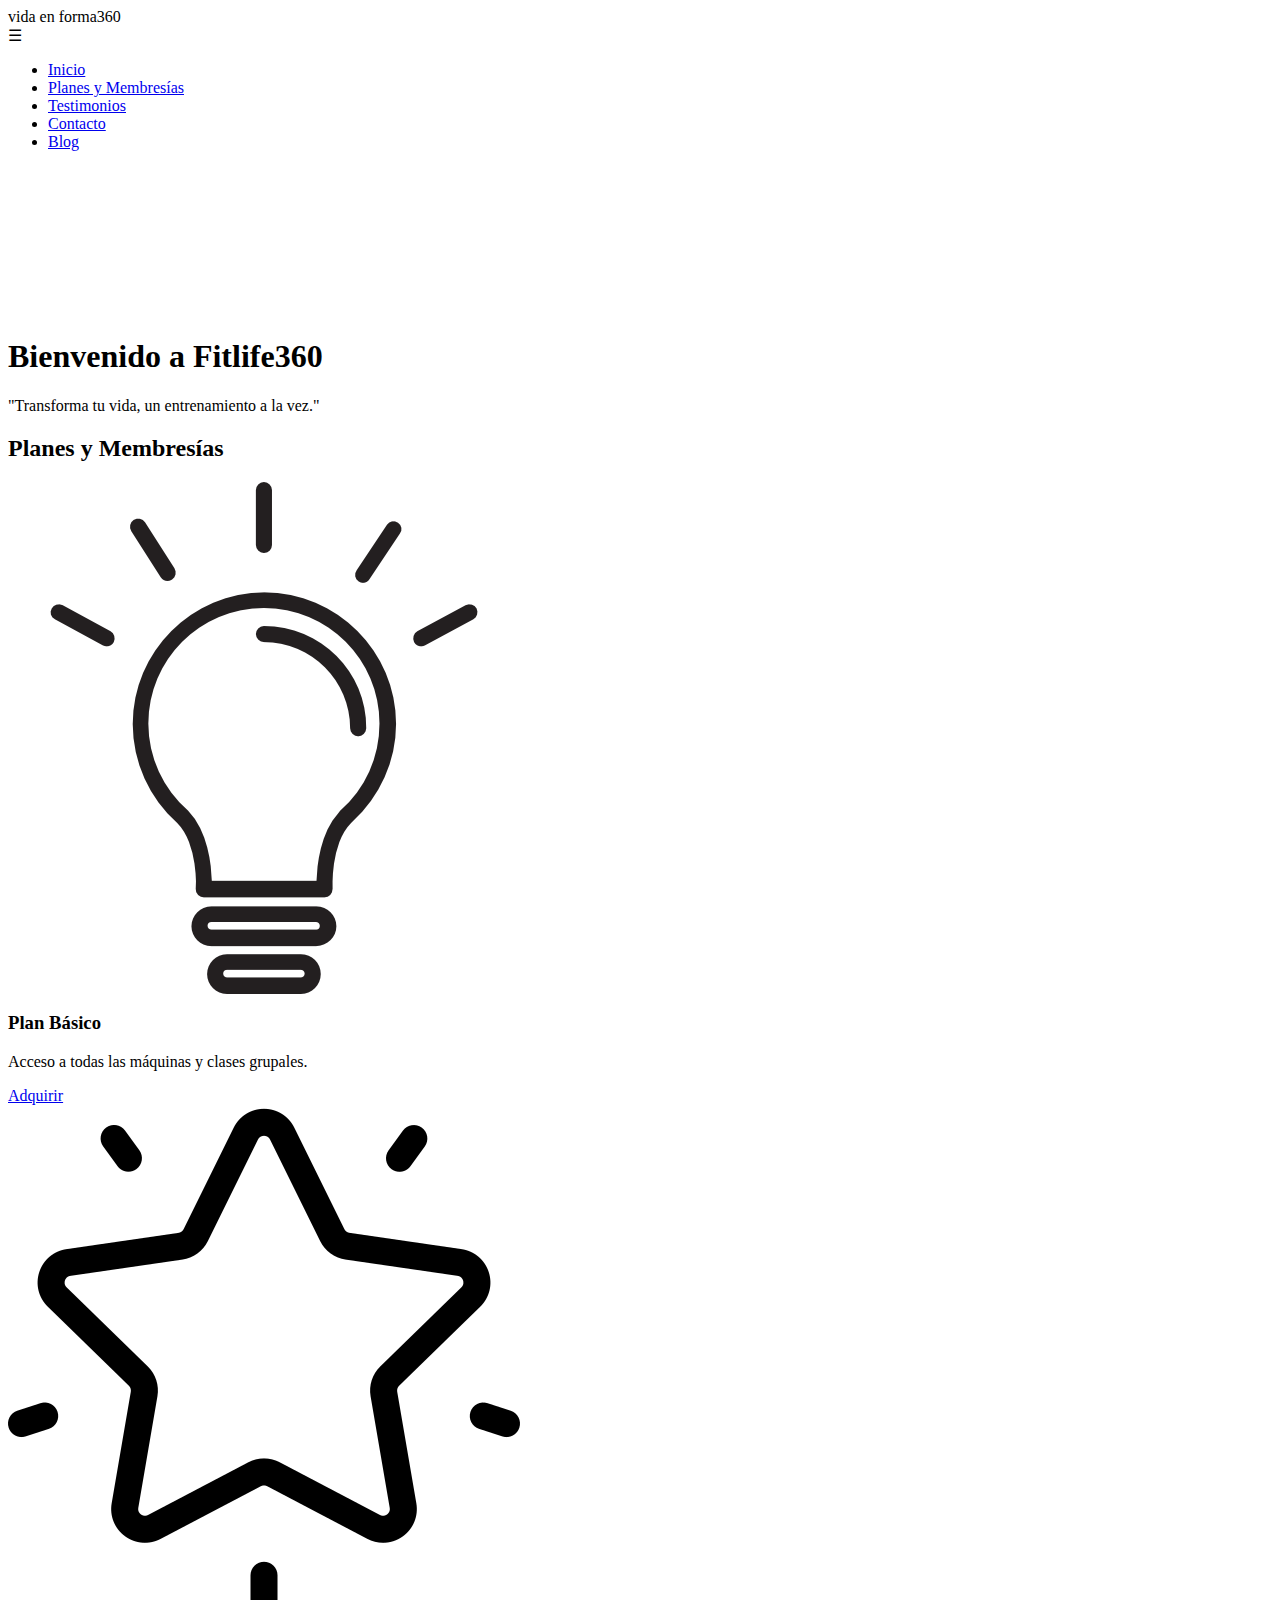
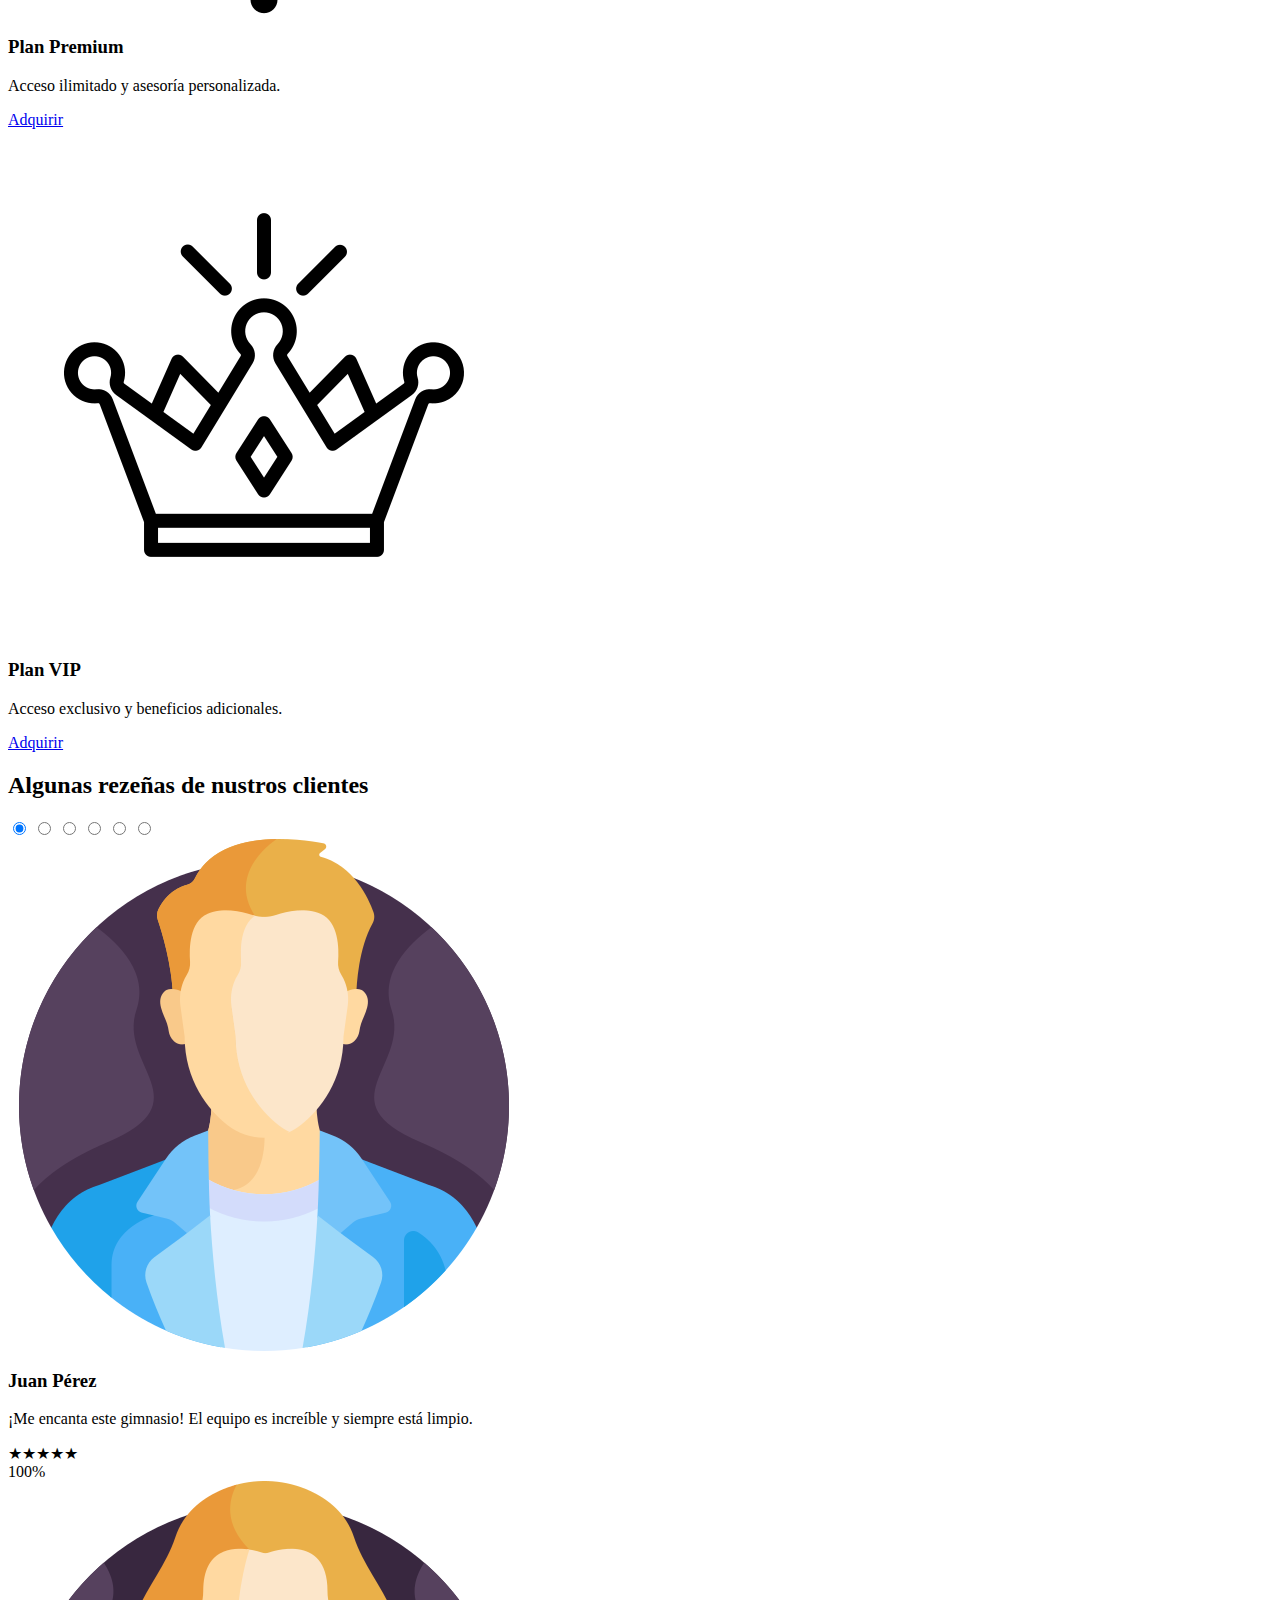
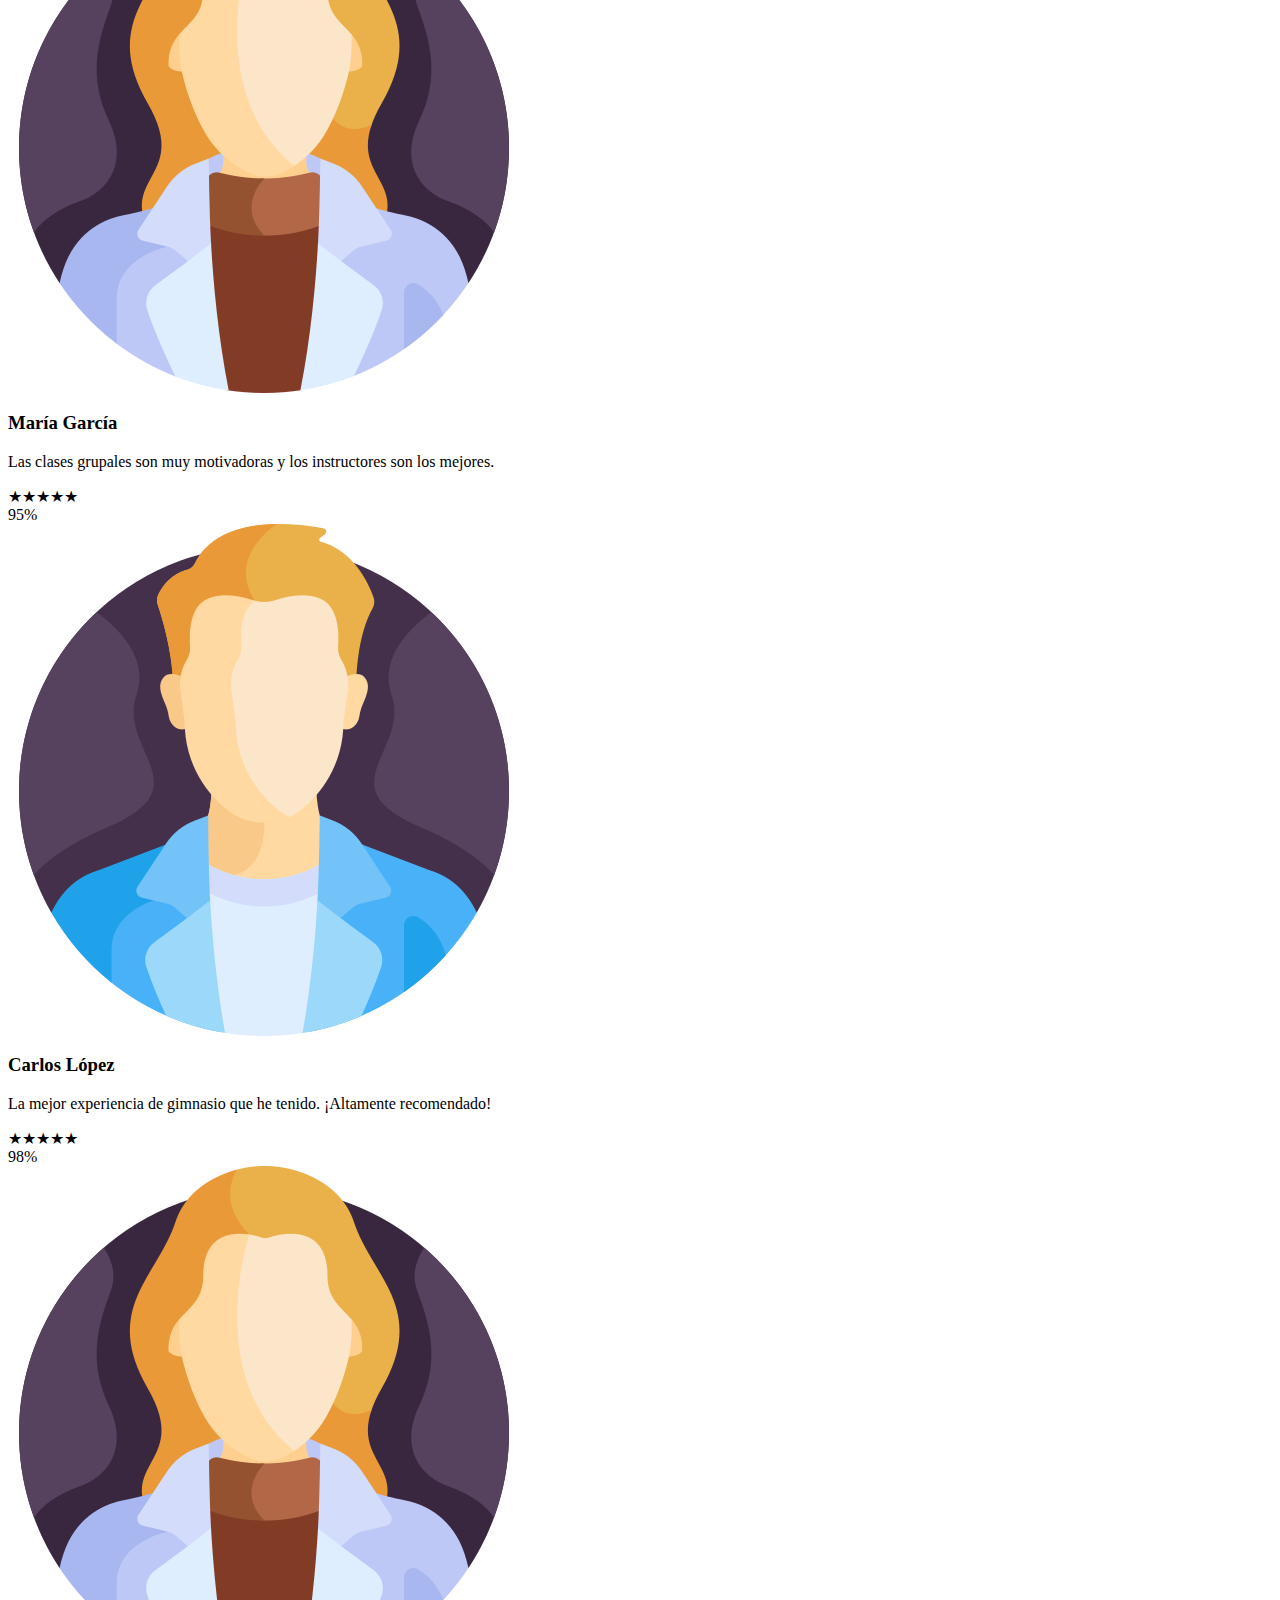
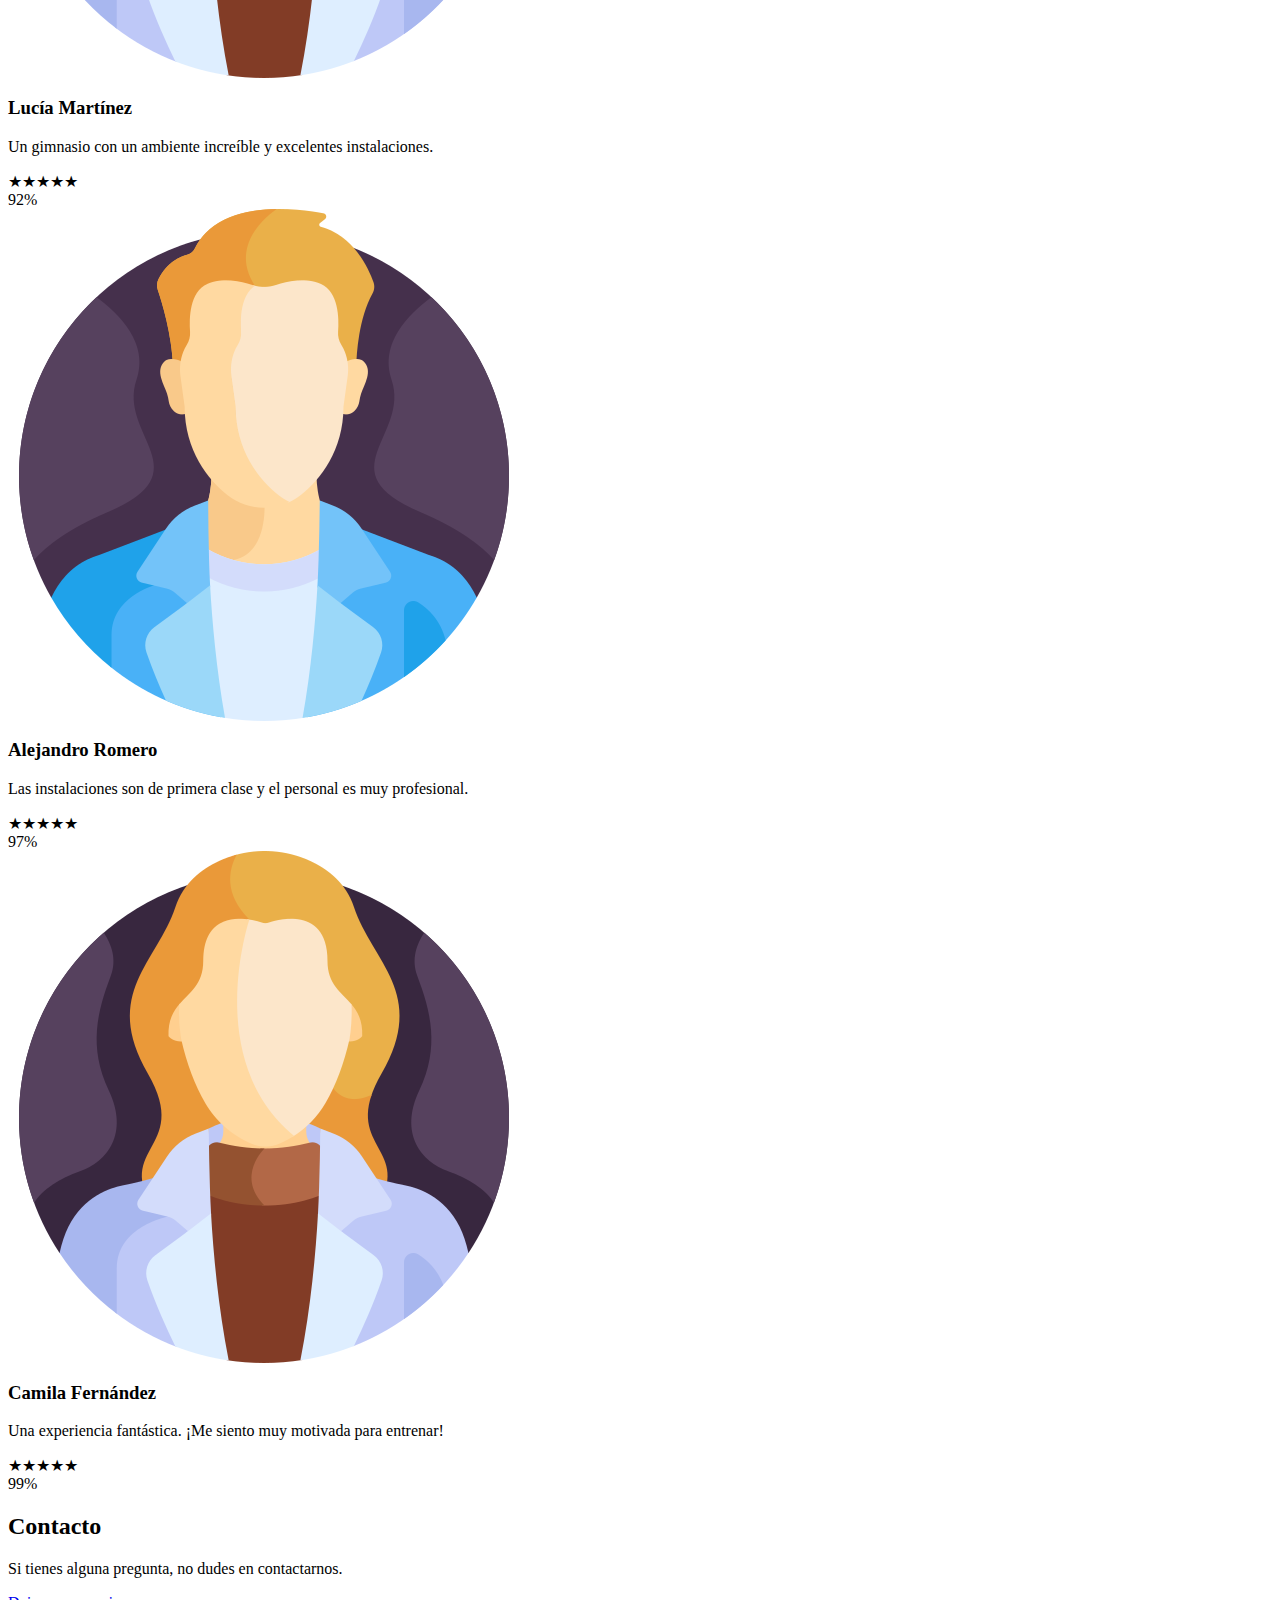
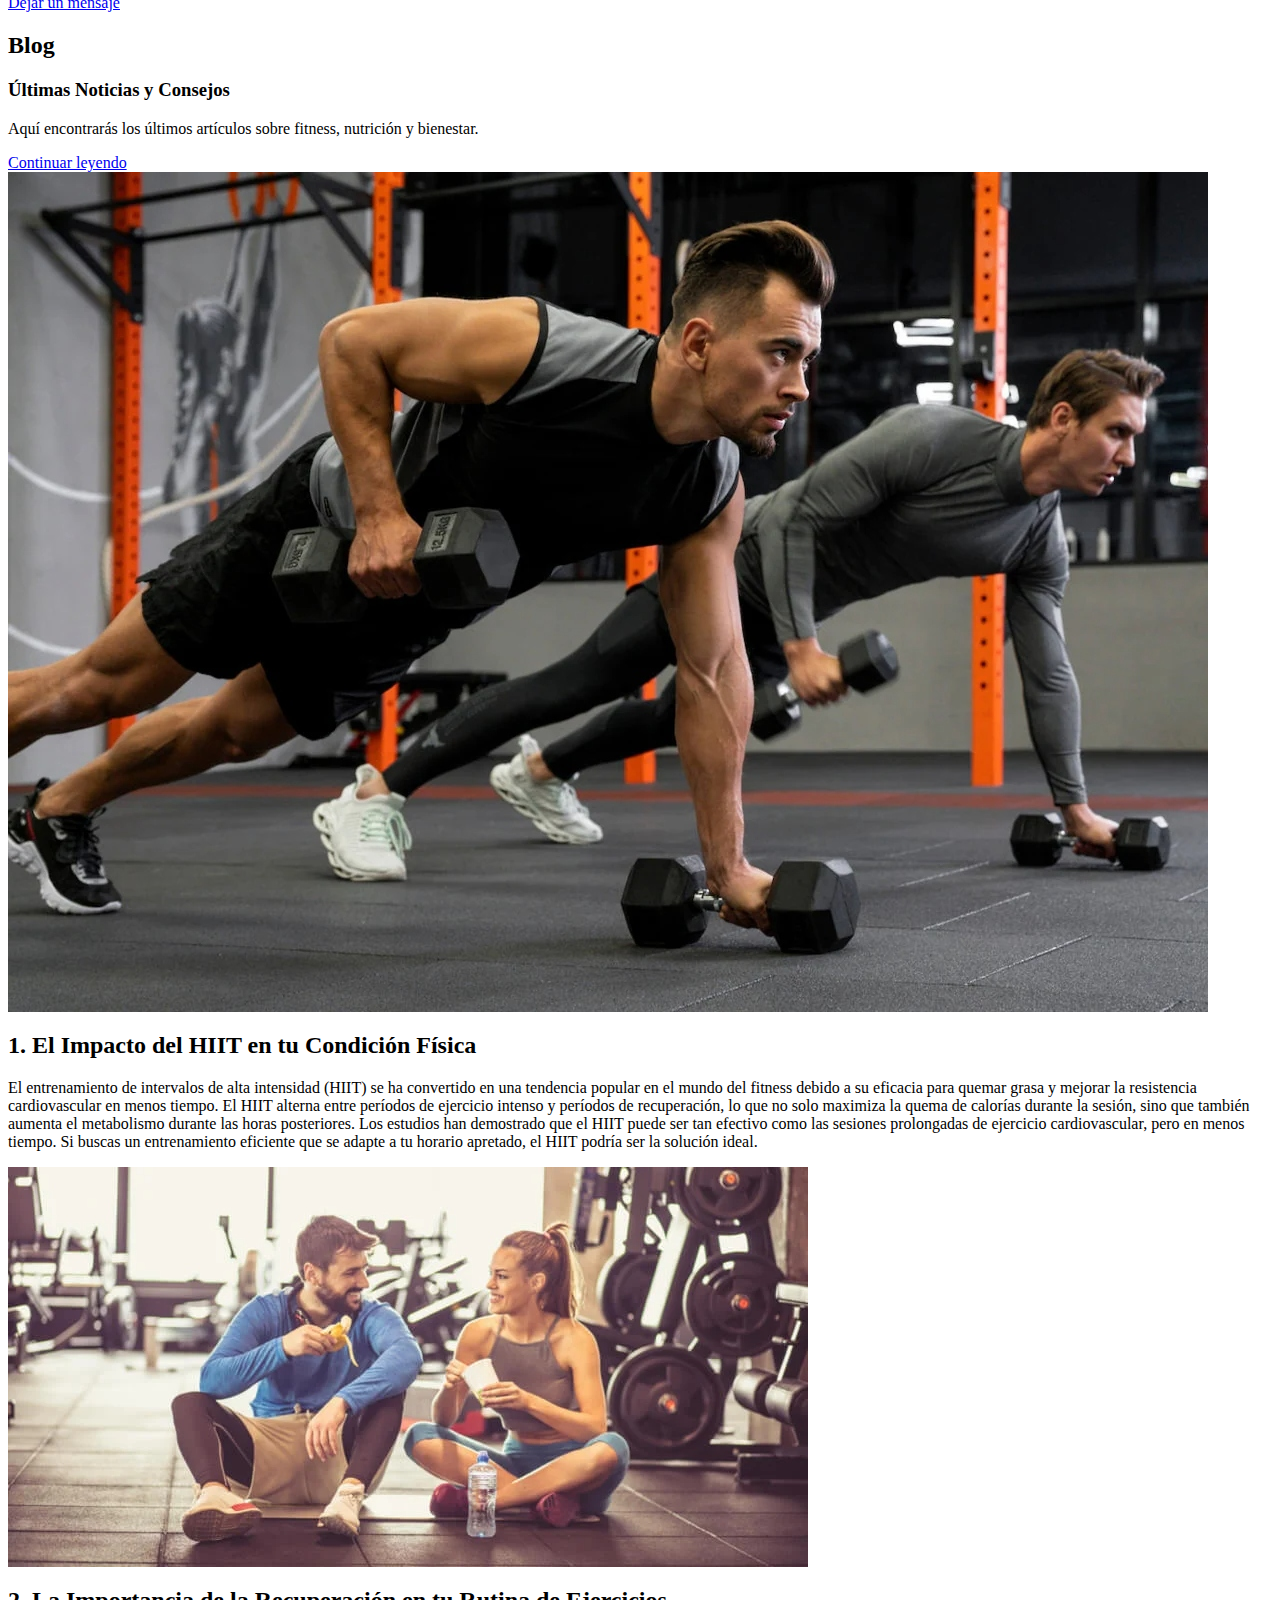
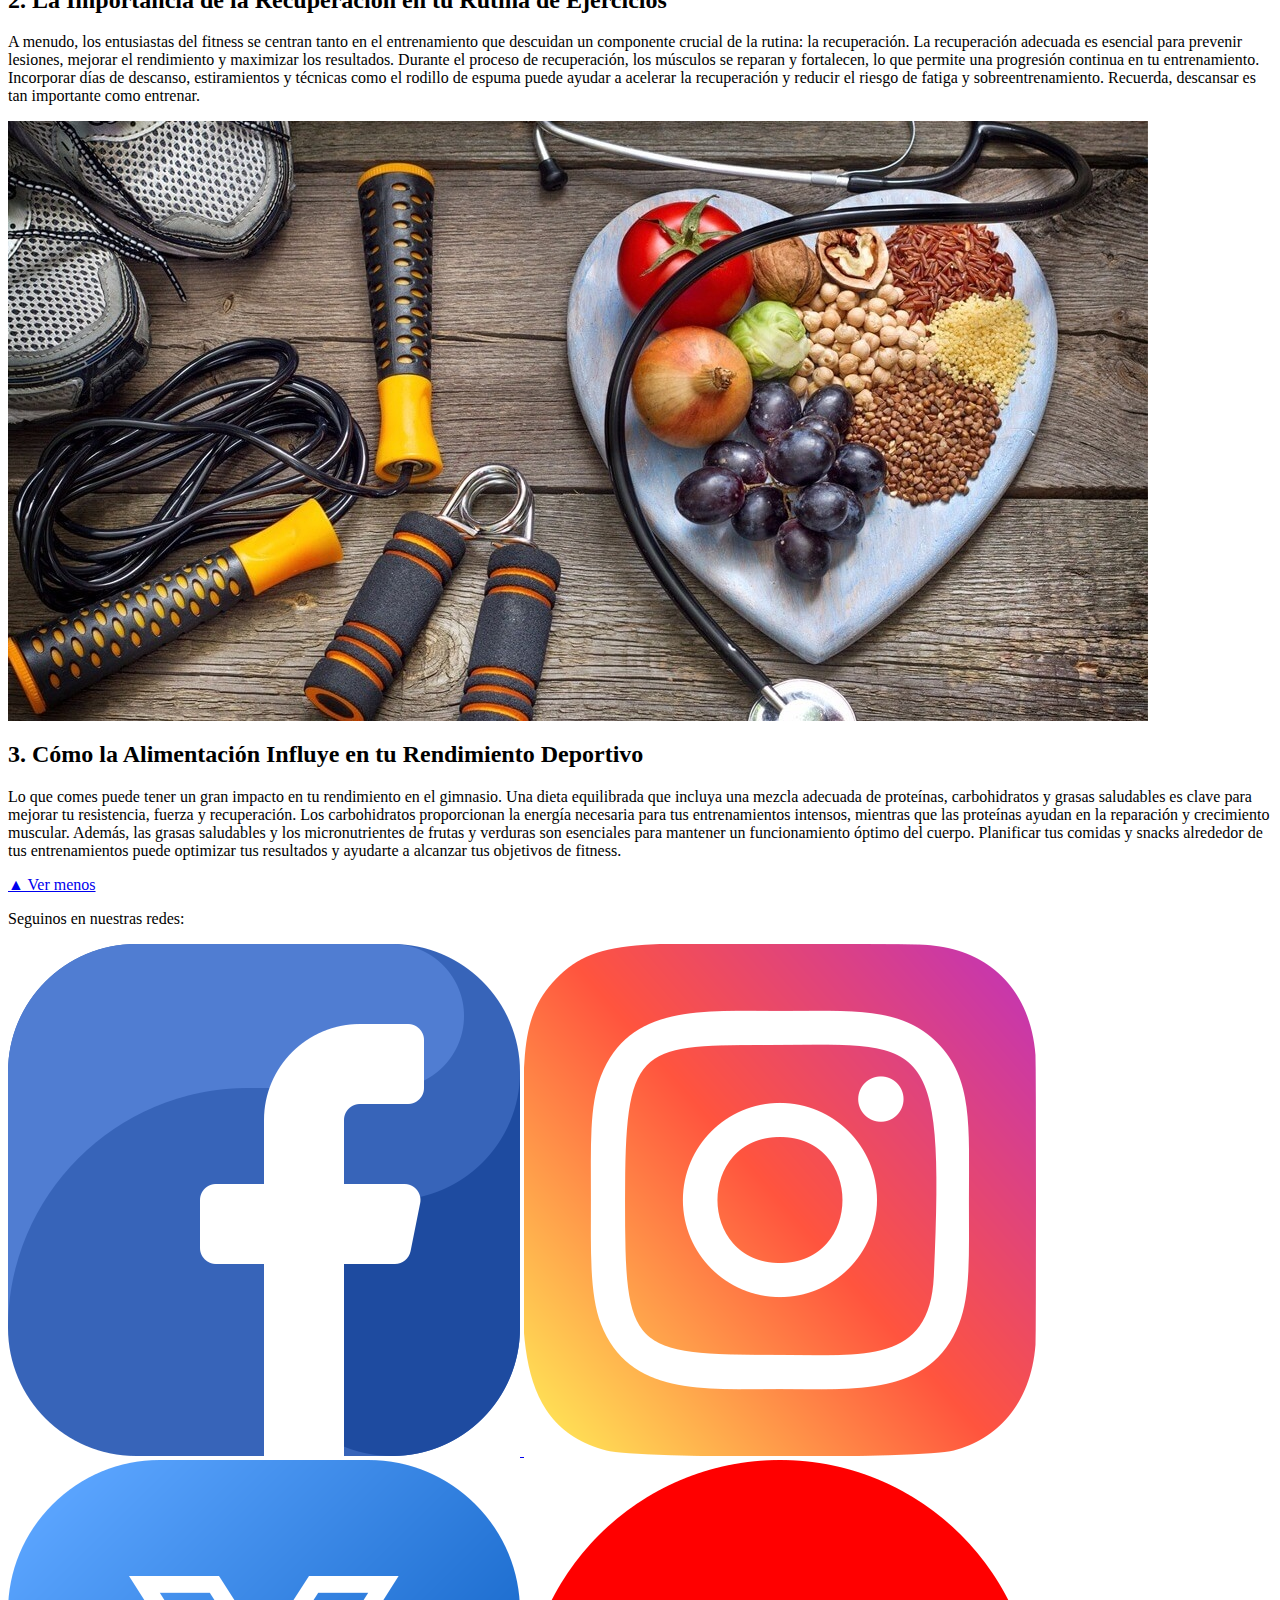
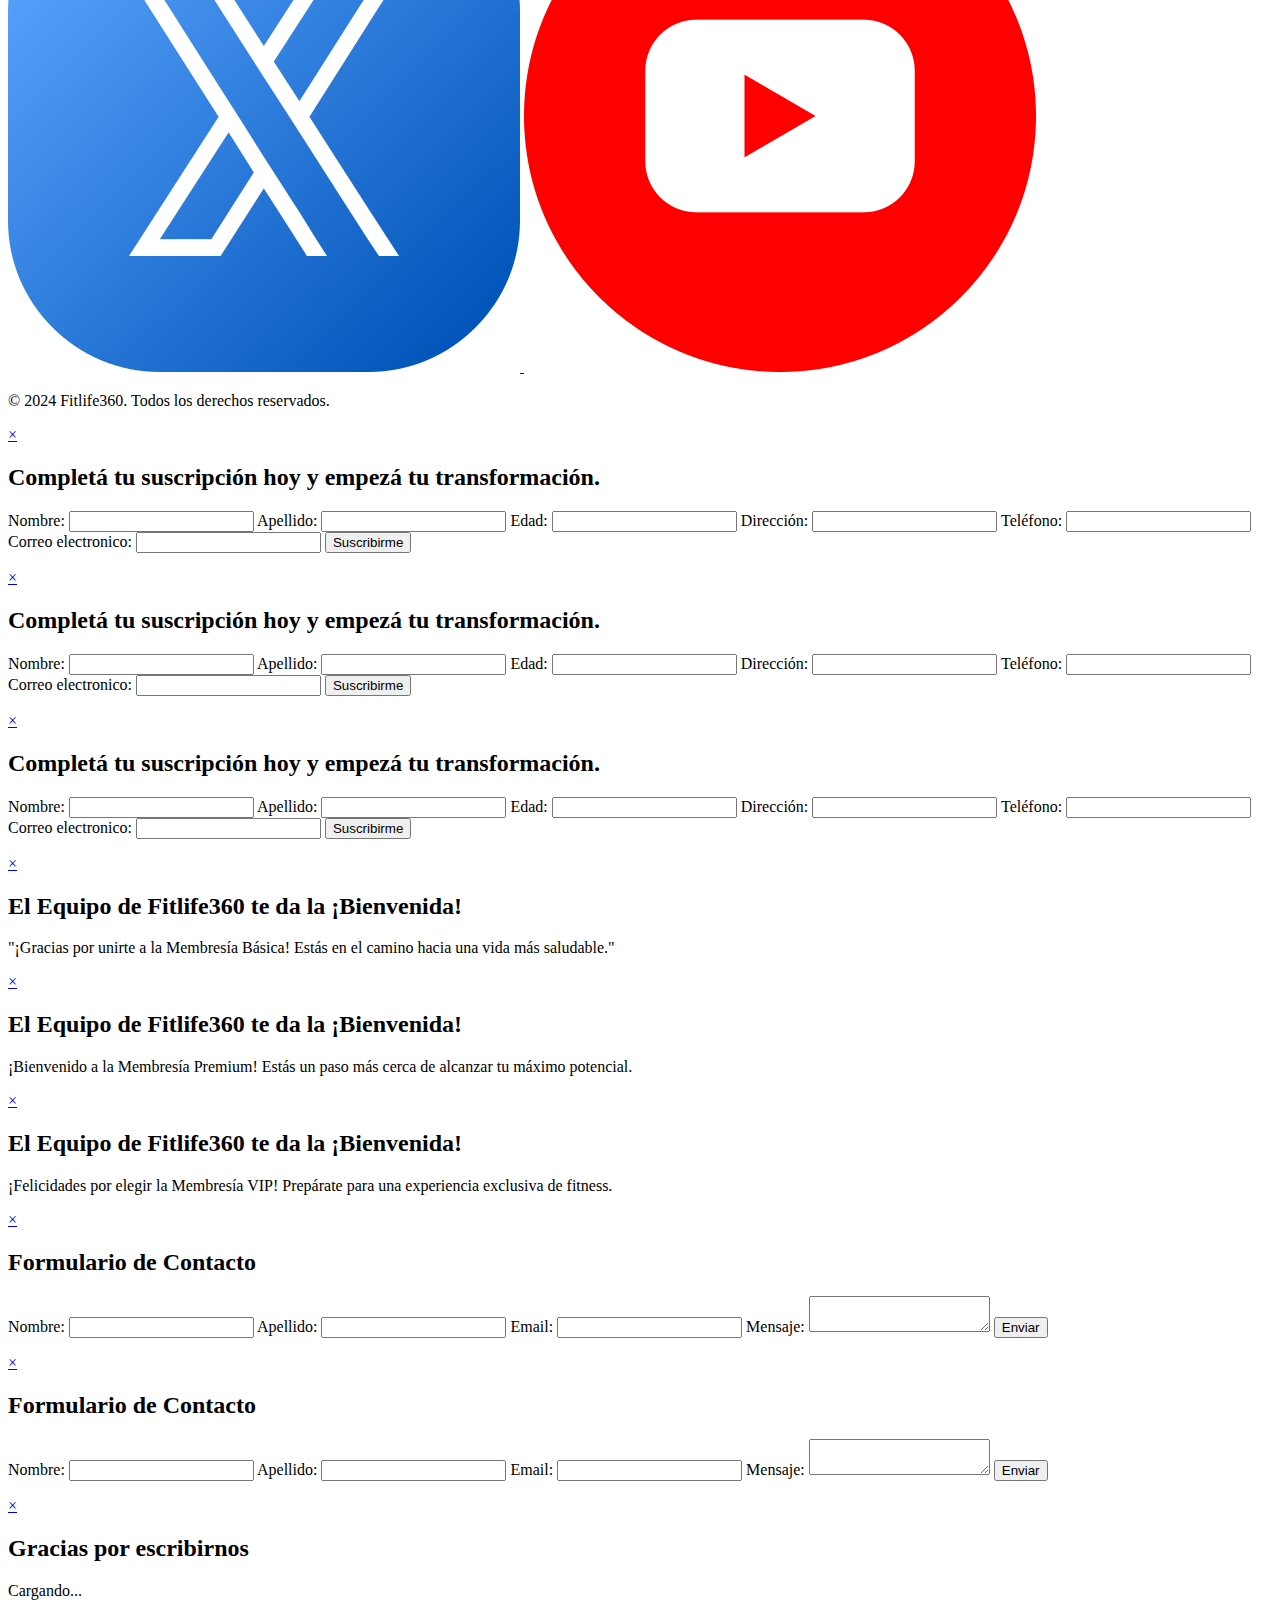
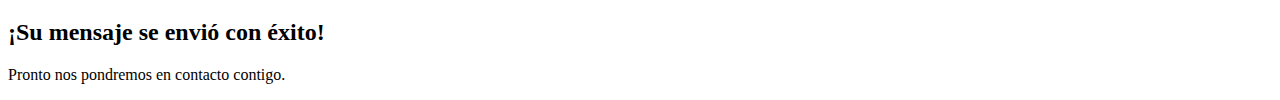
==== index.html @ 3e065db3 "Update and rename Index.html to index.html" ====
<!TIPO DE DOCUMENTO html>
<HTML idioma="es">
<cabeza>
    <meta juego Delaware caracteres="UTF-8">
    <meta Nombre="ventana gráfica" contenido="ancho = ancho del dispositivo, escala inicial=1.0">
    <Título>vida en forma360</Título>
    <ENLACE href="https://fonts.googleapis.com/css2?family=Montserrat:wght@400;700&amp;family=Open+Sans:wght@400;600&mostrar = intercambiar" rel="hoja de estilo">
    <ENLACE rel="hoja de estilo" href="styles.css">
</cabeza>
<cuerpo>
    <!-- Encabezamiento -->
    <Encabezamiento clase="Encabezamiento">
        <div clase="Logo">
            <imagen src="recursos/logo.png" alternativo="Logotipo de Fitlife360" Alabama hacer haga haga haga haga haga haga haga haga haga haga haga haga haga haga haga haga haga haga haga haga haga haga haga haga haga haga haga haga haga haga haga haga haga haga haga haga haga haga haga haga haga haga haga haga haga haga haga haga haga haga haga haga haga haga haga haga haga haga haga haga haga haga haga haga haga haga haga haga haga haga haga haga haga haga haga haga haga haga haga haga haga haga haga haga haga haga haga haga haga haga haga haga haga haga haga haga haga haga haga haga haga haga haga haga haga haga haga haga haga haga haga haga haga haga haga haga haga haga haga haga haga haga haga haga haga haga haga haga haga haga haga haga haga haga haga haga haga haga haga haga haga haga haga haga haga haga haga haga haga haga haga haga haga haga haga haga haga haga haga haga haga haga haga haga haga haga haga haga haga haga haga haga haga haga haga haga haga haga haga haga haga haga haga haga haga haga haga haga haga haga haga haga haga haga haga haga haga haga haga haga haga haga haga haga haga haga haga haga haga haga haga haga haga haga haga haga haga haga haga haga haga haga haga haga haga haga haga haga haga haga haga haga haga haga haga haga haga haga haga haga haga haga haga haga haga haga haga haga haga haga haga haga haga haga haga haga haga haga haga haga haga haga haga haga haga haga haga haga haga haga haga haga haga haga haga haga haga haga haga haga haga haga haga haga haga haga haga haga haga haga haga haga haga haga haga haga haga haga haga haga haga haga haga haga haga haga haga haga haga haga haga haga haga haga haga haga haga haga haga haga haga haga haga haga haga haga haga haga haga haga haga haga haga haga haga haga haga haga haga haga haga haga haga haga haga haga haga haga haga haga haga haga haga haga haga haga haga haga haga haga haga haga haga haga haga haga haga haga haga haga haga haga haga haga haga haga haga haga haga haga haga haga haga haga haga haga haga haga haga haga haga haga haga haga clic="ventana.ubicación.recargar();">
        </div>
        <aporte tipo="caja" identificación="alternar menú">
        <ETIQUETA paraca="alternar menú" clase="icono de menú">&#9776;</ETIQUETA>
        <navegación clase="menú de navegación">
            <ul clase="menú">
                <li><A href="#Inicio">Inicio</A></li>
                <li><A href="#membresias">Planes y Membresías</A></li>
                <li><A href="#Testimonios">Testimonios</A></li>
                <li><A href="#Contacto">Contacto</A></li>
                <li><A href="#Blog">Blog</A></li>
            </ul>
        </navegación>
    </Encabezamiento>

    <!-- Contenido principal -->
    <principal>
        <sección clase="resaltado de sección" identificación="Inicio">
            <div clase="fondo de video">
                <Video reproducción automático apagado bucle>
                    <Fuente src="recursos/855828-hd_1920_1080_30fps.mp4" tipo="vídeo/mp4">
                    Tu navegador no soporta la reproducción de vídeos..
                </video>
            </div>
            <div class="welcome-text">
                <h1>Bienvenido a Fitlife360</h1>
                <p>"Transforma tu vida, un entrenamiento a la vez."</p>
            </div>
        </section>

        <!-- Section de membresias-->
        <section class="section-light" id="membresias">
            <h2>Planes y Membresías</h2>
            <div class="membresias">
                <div class="membresia">
                    <img src="recursos/bombilla.png" alt="Plan 1">
                    <h3>Plan Básico</h3>
                    <p>Acceso a todas las máquinas y clases grupales.</p>
                    <a href="#popup-form-basic" class="button-primary">Adquirir</a>
                </div>
                <div class="membresia">
                    <img src="recursos/favoritos.png" alt="Plan 2">
                    <h3>Plan Premium</h3>
                    <p>Acceso ilimitado y asesoría personalizada.</p>
                    <a href="#popup-form-premium" class="button-primary">Adquirir</a>
                </div>
                <div class="membresia">
                    <img src="recursos/corona.png" alt="Plan 3">
                    <h3>Plan VIP</h3>
                    <p>Acceso exclusivo y beneficios adicionales.</p>
                    <a href="#popup-form-VIP" class="button-primary">Adquirir</a>
                </div>
            </div>
        </section>
        <!-- Section de Testimonios-->
        <section class="testimonios" id="testimonios">
            <h2>Algunas rezeñas de nustros clientes</h2>
            <div class="carousel-container">
                <div class="testimonios">
                    <input type="radio" name="carousel" id="carousel1" checked>
                    <input type="radio" name="carousel" id="carousel2">
                    <input type="radio" name="carousel" id="carousel3">
                    <input type="radio" name="carousel" id="carousel4">
                    <input type="radio" name="carousel" id="carousel5">
                    <input type="radio" name="carousel" id="carousel6">

                    <div class="carousel">
                        <div class="carousel-slide">
                            <!-- Testimonio 1 -->
                            <div class="testimonio">
                                <img src="recursos/hombre.png" alt="Avatar 1">
                                <div class="testimonio-texto">
                                    <h3>Juan Pérez</h3>
                                    <p>¡Me encanta este gimnasio! El equipo es increíble y siempre está limpio.</p>
                                    <div class="rating">
                                        <div class="stars">&#9733;&#9733;&#9733;&#9733;&#9733;</div>
                                        <div class="percentage">100%</div>
                                    </div>
                                </div>
                            </div>
                        </div>
                        <div class="carousel-slide">
                            <div class="testimonio">
                                <img src="recursos/mujer.png" alt="Avatar 2">
                                <div class="testimonio-texto">
                                    <h3>María García</h3>
                                    <p>Las clases grupales son muy motivadoras y los instructores son los mejores.</p>
                                    <div class="rating">
                                        <div class="stars">&#9733;&#9733;&#9733;&#9733;&#9733;</div>
                                        <div class="percentage">95%</div>
                                    </div>
                                </div>
                            </div>
                        </div>
                        <div class="carousel-slide">
                            <div class="testimonio">
                                <img src="recursos/hombre.png" alt="Avatar 3">
                                <div class="testimonio-texto">
                                    <h3>Carlos López</h3>
                                    <p>La mejor experiencia de gimnasio que he tenido. ¡Altamente recomendado!</p>
                                    <div class="rating">
                                        <div class="stars">&#9733;&#9733;&#9733;&#9733;&#9733;</div>
                                        <div class="percentage">98%</div>
                                    </div>
                                </div>
                            </div>
                        </div>
                        <div class="carousel-slide">
                            <div class="testimonio">
                                <img src="recursos/mujer.png" alt="Avatar 4">
                                <div class="testimonio-texto">
                                    <h3>Lucía Martínez</h3>
                                    <p>Un gimnasio con un ambiente increíble y excelentes instalaciones.</p>
                                    <div class="rating">
                                        <div class="stars">&#9733;&#9733;&#9733;&#9733;&#9733;</div>
                                        <div class="percentage">92%</div>
                                    </div>
                                </div>
                            </div>
                        </div>
                        <div class="carousel-slide">
                            <div class="testimonio">
                                <img src="recursos/hombre.png" alt="Avatar 5">
                                <div class="testimonio-texto">
                                    <h3>Alejandro Romero</h3>
                                    <p>Las instalaciones son de primera clase y el personal es muy profesional.</p>
                                    <div class="rating">
                                        <div class="stars">&#9733;&#9733;&#9733;&#9733;&#9733;</div>
                                        <div class="percentage">97%</div>
                                    </div>
                                </div>
                            </div>
                        </div>
                        <div class="carousel-slide">
                            <div class="testimonio">
                                <img src="recursos/mujer.png" alt="Avatar 6">
                                <div class="testimonio-texto">
                                    <h3>Camila Fernández</h3>
                                    <p>Una experiencia fantástica. ¡Me siento muy motivada para entrenar!</p>
                                    <div class="rating">
                                        <div class="stars">&#9733;&#9733;&#9733;&#9733;&#9733;</div>
                                        <div class="percentage">99%</div>
                                    </div>
                                </div>
                            </div>
                        </div>
                    </div>
                </div>
            </div>
        </section>

        <!-- Section de contacto-->
        <section class="section-light" id="contacto">
            <h2>Contacto</h2>
            <p>Si tienes alguna pregunta, no dudes en contactarnos.</p>
            <a href="#popup-form" class="button-primary">Dejar un mensaje</a>
        </section>

        <!--Section del Blog-->
        <section class="section-light" id="blog">
            <h2>Blog</h2>
            <h3>Últimas Noticias y Consejos</h3>
            <p>Aquí encontrarás los últimos artículos sobre fitness, nutrición y bienestar.</p>
            <a href="#blog-content" class="button-primary" id="show-blog-btn">Continuar leyendo</a>
            <div id="blog-content" class="blog-content">
                <article class="blog-article">
                    <img src="recursos/fitness1.jpg" alt="1. El Impacto del HIIT en tu Condición Física" class="blog-image">
                    <div class="blog-text">
                        <h2>1. El Impacto del HIIT en tu Condición Física</h2>
                        <div class="separator"></div>
                        <p>El entrenamiento de intervalos de alta intensidad (HIIT) se ha convertido en una tendencia popular en el mundo del fitness debido a su eficacia para quemar grasa y mejorar la resistencia cardiovascular en menos tiempo. El HIIT alterna entre períodos de ejercicio intenso y períodos de recuperación, lo que no solo maximiza la quema de calorías durante la sesión, sino que también aumenta el metabolismo durante las horas posteriores. Los estudios han demostrado que el HIIT puede ser tan efectivo como las sesiones prolongadas de ejercicio cardiovascular, pero en menos tiempo. Si buscas un entrenamiento eficiente que se adapte a tu horario apretado, el HIIT podría ser la solución ideal.</p>
                    </div>
                </article>
                <article class="blog-article">
                    <img src="recursos/fitness2.jpg" alt="2. La Importancia de la Recuperación en tu Rutina de Ejercicios" class="blog-image">
                    <div class="blog-text">
                        <h2>2. La Importancia de la Recuperación en tu Rutina de Ejercicios</h2>
                        <div class="separator"></div>
                        <p>A menudo, los entusiastas del fitness se centran tanto en el entrenamiento que descuidan un componente crucial de la rutina: la recuperación. La recuperación adecuada es esencial para prevenir lesiones, mejorar el rendimiento y maximizar los resultados. Durante el proceso de recuperación, los músculos se reparan y fortalecen, lo que permite una progresión continua en tu entrenamiento. Incorporar días de descanso, estiramientos y técnicas como el rodillo de espuma puede ayudar a acelerar la recuperación y reducir el riesgo de fatiga y sobreentrenamiento. Recuerda, descansar es tan importante como entrenar.</p>
                    </div>
                </article>
                <article class="blog-article">
                    <img src="recursos/fitness3.jpg" alt="3. Cómo la Alimentación Influye en tu Rendimiento Deportivo" class="blog-image">
                    <div class="blog-text">
                        <h2>3. Cómo la Alimentación Influye en tu Rendimiento Deportivo</h2>
                        <div class="separator"></div>
                        <p>Lo que comes puede tener un gran impacto en tu rendimiento en el gimnasio. Una dieta equilibrada que incluya una mezcla adecuada de proteínas, carbohidratos y grasas saludables es clave para mejorar tu resistencia, fuerza y recuperación. Los carbohidratos proporcionan la energía necesaria para tus entrenamientos intensos, mientras que las proteínas ayudan en la reparación y crecimiento muscular. Además, las grasas saludables y los micronutrientes de frutas y verduras son esenciales para mantener un funcionamiento óptimo del cuerpo. Planificar tus comidas y snacks alrededor de tus entrenamientos puede optimizar tus resultados y ayudarte a alcanzar tus objetivos de fitness.</p>
                    </div>
                </article>
                <a href="#blog" id="hide-blog-btn" class="button-primary">▲ Ver menos</a>
            </div>
        </section>
    </main>

    <!-- Footer -->
    <footer class="footer">
        <p>Seguinos en nuestras redes: </p>
        <div class="social-icons">
            <!-- Facebook -->
            <a href="#" target="_blank" aria-label="Facebook">
                <img src="recursos/facebook.png" alt="Facebook">
            </a>
            <!-- Instagram -->
            <a href="#" target="_blank" aria-label="Instagram">
                <img src="recursos/instagram.png" alt="Instagram">
            </a>
            <!-- Twitter -->
            <a href="#" target="_blank" aria-label="Twitter">
                <img src="recursos/twitter.png" alt="Twitter">
            </a>
            <!-- YouTube -->
            <a href="#" target="_blank" aria-label="YouTube">
                <img src="recursos/youtube.png" alt="YouTube">
            </a>
        </div>
        <p>&copy; 2024 Fitlife360. Todos los derechos reservados.</p>
    </footer>

    <!-- Ventanas emergentes para el formulario de suscripcion-->
    <div id="popup-form-basic" class="popup">
        <div class="popup-content">
            <a href="#membresias" class="close">&times;</a>
            <form action="#popup-confirmation-basic" method="get">
                <h2>Completá tu suscripción hoy y empezá tu transformación.</h2>
                <label for="name">Nombre:</label>
                <input type="text" id="name-basic" name="name" required>
                <label for="surname">Apellido:</label>
                <input type="text" id="surname-basic" name="surname" required>
                <label for="age">Edad:</label>
                <input type="number" id="age-basic" name="age" required>
                <label for="address">Dirección:</label>
                <input type="text" id="address-basic" name="address" required>
                <label for="phone">Teléfono:</label>
                <input type="tel" id="phone-basic" name="phone" required>
                <label for="E-mail">Correo electronico:</label>
                <input type="email" id="email-basic" name="email" required>
                <button type="submit" class="submit-btn">Suscribirme</button>
            </form>
        </div>
    </div>

    <div id="popup-form-premium" class="popup">
        <div class="popup-content">
            <a href="#membresias" class="close">&times;</a>
            <form action="#popup-confirmation-premium" method="get">
                <h2>Completá tu suscripción hoy y empezá tu transformación.</h2>
                <label for="name">Nombre:</label>
                <input type="text" id="name-premium" name="name" required>
                <label for="surname">Apellido:</label>
                <input type="text" id="surname-premium" name="surname" required>
                <label for="age">Edad:</label>
                <input type="number" id="age-premium" name="age" required>
                <label for="address">Dirección:</label>
                <input type="text" id="address-premium" name="address" required>
                <label for="phone">Teléfono:</label>
                <input type="tel" id="phone-premium" name="phone" required>
                <label for="E-mail">Correo electronico:</label>
                <input type="email" id="email-premium" name="email" required>
                <button type="submit" class="submit-btn">Suscribirme</button>
            </form>
        </div>
    </div>

    <div id="popup-form-VIP" class="popup">
        <div class="popup-content">
            <a href="#membresias" class="close">&times;</a>
            <form action="#popup-confirmation-vip" method="get">
                <h2>Completá tu suscripción hoy y empezá tu transformación.</h2>
                <label for="name">Nombre:</label>
                <input type="text" id="name-vip" name="name" required>
                <label for="surname">Apellido:</label>
                <input type="text" id="surname-vip" name="surname" required>
                <label for="age">Edad:</label>
                <input type="number" id="age-vip" name="age" required>
                <label for="address">Dirección:</label>
                <input type="text" id="address-vip" name="address" required>
                <label for="phone">Teléfono:</label>
                <input type="tel" id="phone-vip" name="phone" required>
                <label for="E-mail">Correo electronico:</label>
                <input type="email" id="email-vip" name="email" required>
                <button type="submit" class="submit-btn">Suscribirme</button>
            </form>
        </div>
    </div>

    <!-- Ventanas emergentes de confirmación suscripcion-->
    <div id="popup-confirmation-basic" class="popup">
        <div class="popup-content">
            <a href="#membresias" class="close">&times;</a>
            <h2>El Equipo de Fitlife360 te da la ¡Bienvenida!</h2>
            <p>"¡Gracias por unirte a la Membresía Básica! Estás en el camino hacia una vida más saludable."</p>
        </div>
    </div>

    <div id="popup-confirmation-premium" class="popup">
        <div class="popup-content">
            <a href="#membresias" class="close">&times;</a>
            <h2>El Equipo de Fitlife360 te da la ¡Bienvenida!</h2>
            <p>¡Bienvenido a la Membresía Premium! Estás un paso más cerca de alcanzar tu máximo potencial.</p>
        </div>
    </div>

    <div id="popup-confirmation-vip" class="popup">
        <div class="popup-content">
            <a href="#membresias" class="close">&times;</a>
            <h2>El Equipo de Fitlife360 te da la ¡Bienvenida!</h2>
            <p>¡Felicidades por elegir la Membresía VIP! Prepárate para una experiencia exclusiva de fitness.</p>
        </div>
    </div>

    
    <!-- Ventana emergente del formulario de contacto -->
    <div id="popup-form" class="popup">
        <div class="popup-content">
            <a href="#" class="close">&times;</a>
            <form action="#popup-loading">
                <h2>Formulario de Contacto</h2>
                <label for="name">Nombre:</label>
                <input type="text" id="name" name="name" required>
                <label for="surname">Apellido:</label>
                <input type="text" id="surname" name="surname" required>
                <label for="email">Email:</label>
                <input type="email" id="email" name="email" required>
                <label for="message">Mensaje:</label>
                <textarea id="message" name="message" required></textarea>
                <button type="submit" class="submit-btn">Enviar</button>
            </form>
        </div>
    </div>

    <!-- Ventana emergente del formulario de contacto -->
    <div id="popup-form" class="popup">
        <div class="popup-content">
            <a href="#contacto" class="close">&times;</a>
            <form action="#popup-loading">
                <h2>Formulario de Contacto</h2>
                <label for="name">Nombre:</label>
                <input type="text" id="name" name="name" required>
                <label for="surname">Apellido:</label>
                <input type="text" id="surname" name="surname" required>
                <label for="email">Email:</label>
                <input type="email" id="email" name="email" required>
                <label for="message">Mensaje:</label>
                <textarea id="message" name="message" required></textarea>
                <button type="submit" class="submit-btn">Enviar</button>
            </form>
        </div>
    </div>

    <!-- Ventana emergente de carga y confirmación -->
    <div id="popup-loading" class="popup">
        <div class="popup-content">
            <a href="#contacto" class="close">&times;</a>
            <h2>Gracias por escribirnos</h2>
            <div class="loading-bar-container">
                <div class="loading-bar">
                    <div class="loading-fill"></div>
                </div>
                <div class="loading-status">Cargando...</div>
            </div>
            <div class="confirmation-message">
                <h2>¡Su mensaje se envió con éxito!</h2>
                <p>Pronto nos pondremos en contacto contigo.</p>
            </div>
        </div>
    </div>
</body>
</html>
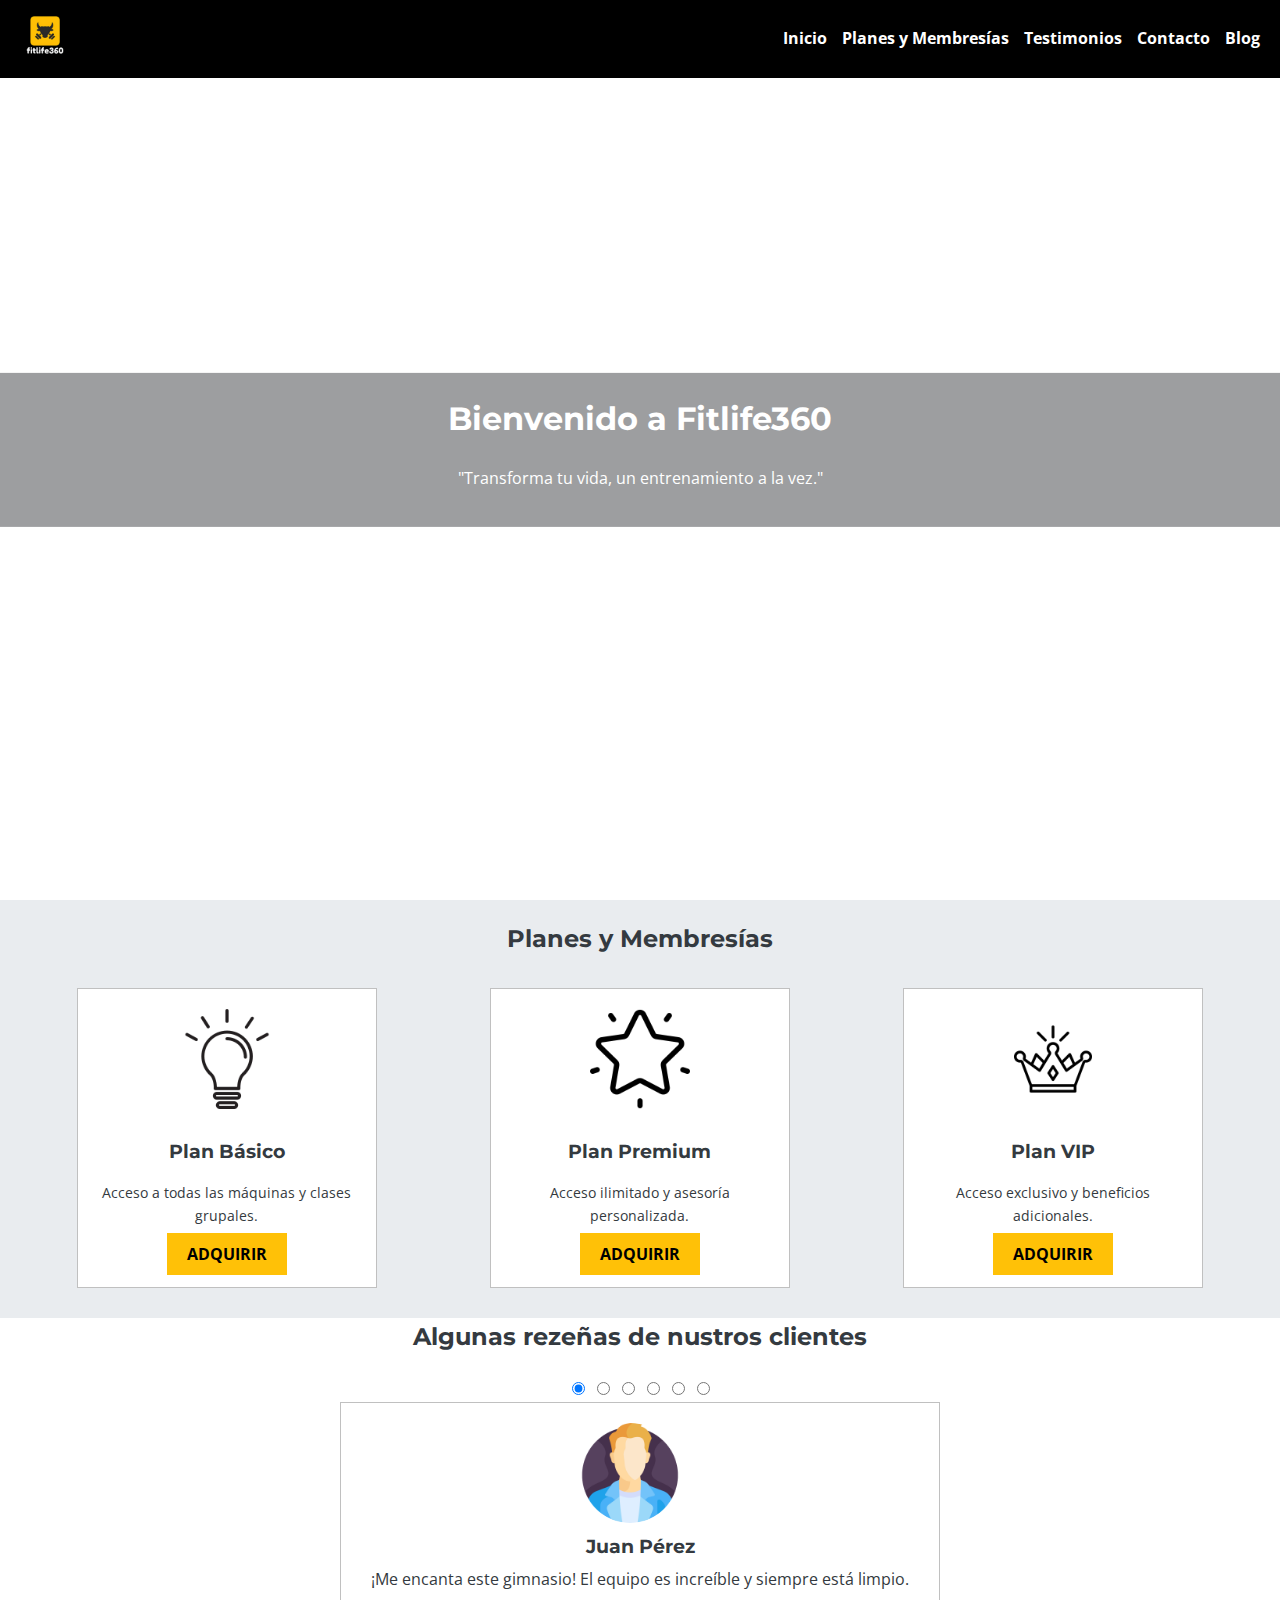
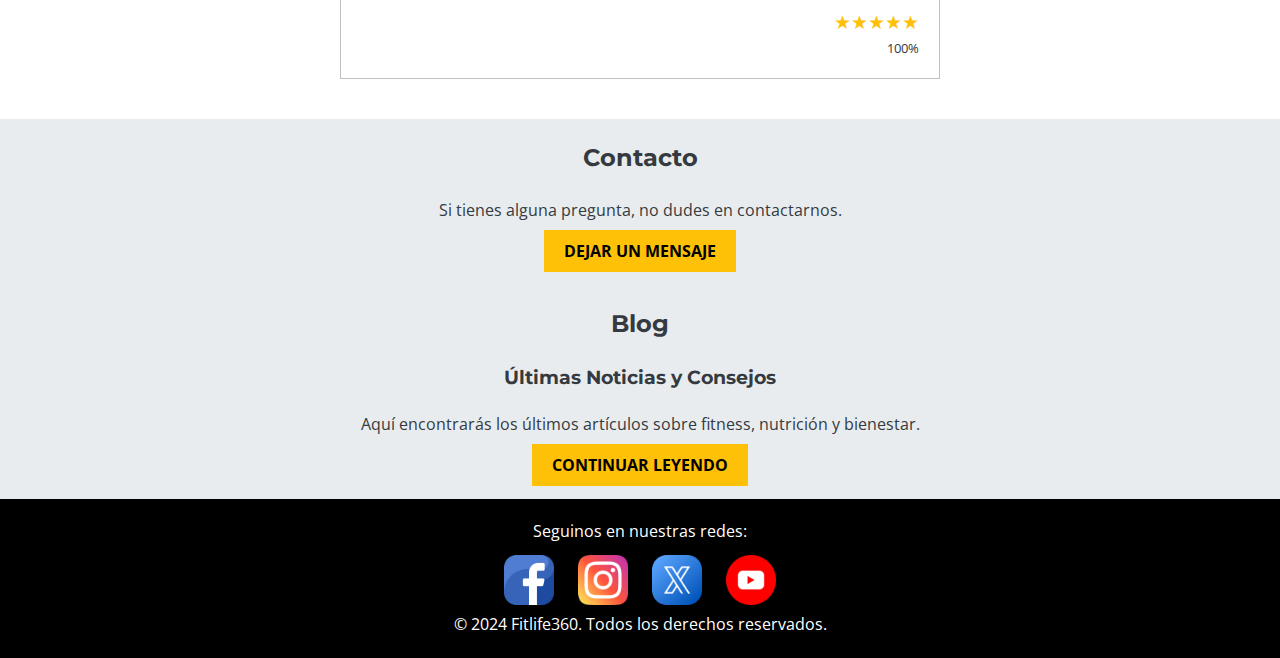
==== commit 07137685: "Add files via upload" ====
--- a/index.html
+++ b/index.html
@@ -1,38 +1,38 @@
-<!TIPO DE DOCUMENTO html>
-<HTML idioma="es">
-<cabeza>
-    <meta juego Delaware caracteres="UTF-8">
-    <meta Nombre="ventana gráfica" contenido="ancho = ancho del dispositivo, escala inicial=1.0">
-    <Título>vida en forma360</Título>
-    <ENLACE href="https://fonts.googleapis.com/css2?family=Montserrat:wght@400;700&amp;family=Open+Sans:wght@400;600&mostrar = intercambiar" rel="hoja de estilo">
-    <ENLACE rel="hoja de estilo" href="styles.css">
-</cabeza>
-<cuerpo>
-    <!-- Encabezamiento -->
-    <Encabezamiento clase="Encabezamiento">
-        <div clase="Logo">
-            <imagen src="recursos/logo.png" alternativo="Logotipo de Fitlife360" Alabama hacer haga haga haga haga haga haga haga haga haga haga haga haga haga haga haga haga haga haga haga haga haga haga haga haga haga haga haga haga haga haga haga haga haga haga haga haga haga haga haga haga haga haga haga haga haga haga haga haga haga haga haga haga haga haga haga haga haga haga haga haga haga haga haga haga haga haga haga haga haga haga haga haga haga haga haga haga haga haga haga haga haga haga haga haga haga haga haga haga haga haga haga haga haga haga haga haga haga haga haga haga haga haga haga haga haga haga haga haga haga haga haga haga haga haga haga haga haga haga haga haga haga haga haga haga haga haga haga haga haga haga haga haga haga haga haga haga haga haga haga haga haga haga haga haga haga haga haga haga haga haga haga haga haga haga haga haga haga haga haga haga haga haga haga haga haga haga haga haga haga haga haga haga haga haga haga haga haga haga haga haga haga haga haga haga haga haga haga haga haga haga haga haga haga haga haga haga haga haga haga haga haga haga haga haga haga haga haga haga haga haga haga haga haga haga haga haga haga haga haga haga haga haga haga haga haga haga haga haga haga haga haga haga haga haga haga haga haga haga haga haga haga haga haga haga haga haga haga haga haga haga haga haga haga haga haga haga haga haga haga haga haga haga haga haga haga haga haga haga haga haga haga haga haga haga haga haga haga haga haga haga haga haga haga haga haga haga haga haga haga haga haga haga haga haga haga haga haga haga haga haga haga haga haga haga haga haga haga haga haga haga haga haga haga haga haga haga haga haga haga haga haga haga haga haga haga haga haga haga haga haga haga haga haga haga haga haga haga haga haga haga haga haga haga haga haga haga haga haga haga haga haga haga haga haga haga haga haga haga haga haga haga haga haga haga haga haga haga haga haga haga haga haga haga haga haga haga haga haga haga haga haga haga haga haga haga haga haga haga haga haga haga haga haga haga clic="ventana.ubicación.recargar();">
-        </div>
-        <aporte tipo="caja" identificación="alternar menú">
-        <ETIQUETA paraca="alternar menú" clase="icono de menú">&#9776;</ETIQUETA>
-        <navegación clase="menú de navegación">
-            <ul clase="menú">
-                <li><A href="#Inicio">Inicio</A></li>
-                <li><A href="#membresias">Planes y Membresías</A></li>
-                <li><A href="#Testimonios">Testimonios</A></li>
-                <li><A href="#Contacto">Contacto</A></li>
-                <li><A href="#Blog">Blog</A></li>
+<!DOCTYPE html>
+<html lang="es">
+<head>
+    <meta charset="UTF-8">
+    <meta name="viewport" content="width=device-width, initial-scale=1.0">
+    <title>Fitlife360</title>
+    <link href="https://fonts.googleapis.com/css2?family=Montserrat:wght@400;700&family=Open+Sans:wght@400;600&display=swap" rel="stylesheet">
+    <link rel="stylesheet" href="styles.css">
+</head>
+<body>
+    <!-- Header -->
+    <header class="header">
+        <div class="logo">
+            <img src="recursos/logo.png" alt="Fitlife360 Logo" onclick="window.location.reload();">
+        </div>
+        <input type="checkbox" id="menu-toggle">
+        <label for="menu-toggle" class="menu-icon">&#9776;</label>
+        <nav class="nav-menu">
+            <ul class="menu">
+                <li><a href="#inicio">Inicio</a></li>
+                <li><a href="#membresias">Planes y Membresías</a></li>
+                <li><a href="#testimonios">Testimonios</a></li>
+                <li><a href="#contacto">Contacto</a></li>
+                <li><a href="#blog">Blog</a></li>
             </ul>
-        </navegación>
-    </Encabezamiento>
-
-    <!-- Contenido principal -->
-    <principal>
-        <sección clase="resaltado de sección" identificación="Inicio">
-            <div clase="fondo de video">
-                <Video reproducción automático apagado bucle>
-                    <Fuente src="recursos/855828-hd_1920_1080_30fps.mp4" tipo="vídeo/mp4">
-                    Tu navegador no soporta la reproducción de vídeos..
+        </nav>
+    </header>
+
+    <!-- Main Content -->
+    <main>
+        <section class="section-highlight" id="inicio">
+            <div class="video-background">
+                <video autoplay muted loop>
+                    <source src="recursos/855828-hd_1920_1080_30fps.mp4" type="video/mp4">
+                    Tu navegador no soporta la reproducción de videos.
                 </video>
             </div>
             <div class="welcome-text">
--- a/styles.css
+++ b/styles.css
@@ -0,0 +1,708 @@
+/* General Styles */
+body {
+    font-family: 'Open Sans', sans-serif;
+    background-color: #FFFFFF;
+    color: #343A40;
+    margin: 0;
+    padding: 0;
+    line-height: 1.6;
+    box-sizing: border-box;
+}
+
+h1, h2, h3, h4, h5, h6 {
+    font-family: 'Montserrat', sans-serif;
+    margin-top: 0;
+}
+
+button {
+    border: none;
+    padding: 10px 20px;
+    cursor: pointer;
+}
+
+button:hover {
+    opacity: 0.9;
+}
+
+/* Header */
+.header {
+    background-color: #000000;
+    color: #FFFFFF;
+    padding: 10px 20px;
+    display: flex;
+    align-items: center;
+    justify-content: space-between;
+    position: fixed;
+    width: 100%;
+    top: 0;
+    left: 0;
+    z-index: 1000;
+    box-sizing: border-box;
+}
+
+.header .logo {
+    flex: 1;
+}
+
+.header .logo img {
+    height: 50px;
+    max-width: 100%;
+}
+
+.menu-icon {
+    display: none;
+    font-size: 24px;
+    cursor: pointer;
+    color: #FFFFFF;
+    z-index: 1001;
+}
+
+.nav-menu {
+    display: flex;
+    justify-content: flex-end;
+    gap: 15px;
+    margin: 0;
+    padding: 0;
+    box-sizing: border-box;
+}
+
+.menu {
+    list-style: none;
+    padding: 0;
+    margin: 0;
+    display: flex;
+    gap: 15px;
+}
+
+.menu li {
+    margin: 0;
+}
+
+.menu li a {
+    color: #FFFFFF;
+    text-decoration: none;
+    font-weight: bold;
+}
+
+.menu li a:hover {
+    color: #FFC107;
+}
+
+/* Menu Toggle */
+#menu-toggle {
+    display: none;
+}
+
+#menu-toggle:checked + .menu-icon + .nav-menu {
+    display: flex;
+    flex-direction: column;
+    position: fixed;
+    top: 60px;
+    left: 0;
+    right: 0;
+    background-color: #000000;
+    padding: 10px 0;
+    box-sizing: border-box;
+    z-index: 1000;
+    overflow-y: auto;
+}
+
+@media (max-width: 768px) {
+    .header {
+        padding: 10px;
+        flex-direction: row;
+    }
+
+    .nav-menu {
+        display: none;
+        width: 100%;
+    }
+
+    .menu-icon {
+        display: block;
+        margin-left: auto;
+    }
+
+    #menu-toggle:checked + .menu-icon + .nav-menu {
+        display: flex;
+    }
+
+    .menu {
+        display: flex;
+        flex-direction: column;
+        width: 100%;
+        gap: 10px;
+        padding: 10px 0;
+        background-color: #000000;
+    }
+
+    .menu li {
+        text-align: center;
+        margin: 0;
+    }
+
+    .header .menu-icon {
+        margin-left: auto;
+    }
+
+    .nav-menu {
+        position: fixed;
+        top: 60px;
+        left: 0;
+        right: 0;
+        background-color: #000000;
+        overflow-y: auto;
+        margin: 0;
+        padding: 0;
+    }
+}
+
+/* Footer */
+.footer {
+    background-color: #000000;
+    color: #FFFFFF;
+    padding: 20px;
+    text-align: center;
+}
+
+.footer p {
+    margin: 0;
+}
+
+.social-icons {
+    margin-top: 10px;
+}
+
+.social-icons a {
+    margin: 0 10px;
+    display: inline-block;
+}
+
+.social-icons img {
+    height: 50px;
+    width: auto;
+}
+
+/* Buttons */
+.button-primary {
+    background-color: #FFC107;
+    color: #000000;
+    border: none;
+    padding: 10px 20px;
+    text-transform: uppercase;
+    text-decoration: none;
+    font-weight: bold;
+    cursor: pointer;
+}
+
+.button-secondary {
+    background-color: #343A40;
+    color: #FFFFFF;
+    border: none;
+    padding: 10px 20px;
+    text-transform: uppercase;
+    font-weight: bold;
+    cursor: pointer;
+}
+
+/* Sections */
+.section-highlight {
+    position: relative;
+    padding: 0;
+    text-align: center;
+    color: #FFFFFF;
+    height: 100vh;
+    overflow: hidden;
+}
+
+.section-highlight .video-background {
+    position: absolute;
+    top: 0;
+    left: 0;
+    width: 100%;
+    height: 100%;
+    overflow: hidden;
+    z-index: -1;
+}
+
+.section-highlight video {
+    position: absolute;
+    top: 50%;
+    left: 50%;
+    width: 100vw;
+    height: 100vh;
+    object-fit: cover;
+    transform: translate(-50%, -50%);
+}
+
+.section-highlight .welcome-text {
+    position: absolute;
+    top: 50%;
+    left: 50%;
+    transform: translate(-50%, -50%);
+    background-color: rgba(60, 62, 65, 0.5);
+    padding: 20px;
+    width: 100%;
+    max-width: none;
+    color: #FFFFFF;
+    text-align: center;
+}
+
+/* Planes y Membresías */
+.section-light {
+    background-color: #E9ECEF;
+    padding: 20px;
+    text-align: center;
+}
+
+
+.membresias {
+    display: flex;
+    justify-content: space-around;
+    flex-wrap: wrap;
+}
+
+.membresia {
+    background-color: #FFFFFF;
+    border: 1px solid #C0C0C0;
+    padding: 20px;
+    margin: 10px;
+    text-align: center;
+    width: 100%;
+    max-width: 300px;
+    box-sizing: border-box;
+    transition: transform 0.3s ease;
+}
+
+.membresia:hover {
+    transform: scale(1.05);
+}
+
+.membresia img {
+    height: 100px;
+    margin-bottom: 10px;
+}
+
+.membresia h3 {
+    margin: 10px 0;
+}
+
+.membresia p {
+    font-size: 0.9em;
+}
+
+/* Testimonios(Reseñas) */
+.testimonios {
+    position: relative;
+    overflow: hidden;
+    width: 100%;
+    max-width: 1000px;
+    margin: 0 auto;
+    text-align: center;
+}
+
+.testimonios .carousel {
+    display: flex;
+    transition: transform 0.5s ease-in-out;
+    width: 100%;
+}
+
+.testimonios .carousel-slide {
+    flex: 1 0 100%;
+    display: none;
+}
+
+#carousel1:checked ~ .carousel .carousel-slide:nth-of-type(1),
+#carousel2:checked ~ .carousel .carousel-slide:nth-of-type(2),
+#carousel3:checked ~ .carousel .carousel-slide:nth-of-type(3),
+#carousel4:checked ~ .carousel .carousel-slide:nth-of-type(4),
+#carousel5:checked ~ .carousel .carousel-slide:nth-of-type(5),
+#carousel6:checked ~ .carousel .carousel-slide:nth-of-type(6) {
+    display: flex; 
+}
+
+.testimonios .testimonio {
+    background-color: #FFFFFF;
+    border: 1px solid #C0C0C0;
+    padding: 20px;
+    width: 100%;
+    max-width: 600px;
+    box-sizing: border-box;
+    transition: transform 0.3s ease;
+    position: relative;
+    flex-direction: row;
+    margin: 0 auto; 
+    margin-bottom: 40px;
+}
+
+.testimonios .testimonio:hover {
+    transform: scale(1.02);
+}
+
+.testimonios .testimonio img {
+    height: 100px;
+    margin-right: 20px;
+    border-radius: 50%;
+    flex-shrink: 0;
+}
+
+.testimonios .testimonio .testimonio-texto {
+    flex: 1;
+    display: flex;
+    flex-direction: column;
+    justify-content: space-between;
+}
+
+.testimonios .testimonio h3 {
+    margin: 0;
+    font-size: 1.2em;
+    color: #343A40;
+}
+
+.testimonios .testimonio p {
+    margin: 5px 0;
+    font-size: 1em;
+    color: #343A40;
+}
+
+.testimonios .testimonio .rating {
+    position: static;
+    margin-top: 10px;
+    text-align: right;
+}
+
+.rating .stars {
+    color: #FFC107;
+    font-size: 1.2em;
+}
+
+.rating .percentage {
+    font-size: 0.8em;
+    color: #343A40;
+}
+
+/* Carousel de navegación en los testimonios(reseñas) */
+.carousel-nav {
+    display: flex;
+    justify-content: center;
+    margin-top: 10px;
+}
+
+.carousel-nav label {
+    background-color: #FFFFFF;
+    border: 1px solid #C0C0C0;
+    border-radius: 50%;
+    width: 40px;
+    height: 40px;
+    display: flex;
+    align-items: center;
+    justify-content: center;
+    cursor: pointer;
+    margin: 0 5px;
+    transition: background-color 0.3s;
+}
+
+.carousel-nav label:hover {
+    background-color: #FFC107;
+}
+
+.carousel-nav input[type="radio"] {
+    display: none;
+}
+
+#carousel-prev,
+#carousel-next {
+    display: none;
+}
+
+#carousel-prev:checked ~ .carousel {
+    transform: translateX(-100%);
+}
+
+#carousel-next:checked ~ .carousel {
+    transform: translateX(100%);
+}
+
+/* Estilos de la ventana emergente */
+.popup {
+    display: none;
+    position: fixed;
+    left: 0;
+    top: 0;
+    width: 100%;
+    height: 100%;
+    background: rgba(0, 0, 0, 0.5);
+    justify-content: center;
+    align-items: center;
+    z-index: 1000;
+}
+
+.popup:target {
+    display: flex;
+}
+
+.popup-content {
+    background: rgba(0, 0, 0);;
+    border-radius: 10px;
+    padding: 20px;
+    position: relative;
+    width: 300px;
+    max-width: 90%;
+    text-decoration: none;
+    color: white;
+    z-index: 1001;
+}
+
+.popup-content .close {
+    position: absolute;
+    top: 10px;
+    right: 10px;
+    font-size: 20px;
+    text-decoration: none;
+    color: #FFC107;
+    cursor: pointer;
+    z-index: 1002;
+}
+
+.popup-content .close:hover {
+    color: #FFC107;
+}
+
+form {
+    display: flex;
+    flex-direction: column;
+}
+
+form label {
+    margin: 5px 0;
+}
+
+form input {
+    margin-bottom: 10px;
+    padding: 8px;
+    border-radius: 5px;
+    border: 1px solid #ccc;
+}
+
+.submit-btn {
+    background-color: #FFC107;
+    color: white;
+    padding: 10px;
+    text-decoration: none;
+    border-radius: 5px;
+    cursor: pointer;
+    text-align: center;
+}
+
+.submit-btn:hover {
+    background-color: #FFC107;
+}
+
+/*responsividad de las ventanas emergentes */
+@media (max-width: 600px) {
+    .popup-content {
+        width: 90%;
+        max-width: 90%;
+    }
+}
+
+@media (max-width: 400px) {
+    .popup-content {
+        padding: 15px;
+    }
+    
+    .popup-content .close {
+        font-size: 18px;
+        top: 5px;
+        right: 5px;
+    }
+    
+    .submit-btn {
+        padding: 8px;
+    }
+}
+
+/* Estilos para la barra de carga */
+.loading-bar-container {
+    margin-top: 20px;
+    position: relative;
+}
+
+.loading-bar {
+    width: 100%;
+    background-color: #e0e0e0;
+    height: 30px;
+    border-radius: 15px;
+    overflow: hidden;
+    position: relative;
+}
+
+.loading-fill {
+    height: 100%;
+    width: 0;
+    background-color: #28a745;
+    border-radius: 15px;
+    position: absolute;
+    top: 0;
+    left: 0;
+    animation: load 5s forwards;
+}
+
+.loading-status {
+    position: absolute;
+    top: 50%;
+    left: 50%;
+    transform: translate(-50%, -50%);
+    font-size: 18px;
+    color: #333;
+    z-index: 1;
+    animation: blink 1s step-start infinite, statusChange 5s forwards;
+}
+
+/* Animación de la barra de carga */
+@keyframes load {
+    from { width: 0%; }
+    to { width: 100%; }
+}
+
+/* Animación del estado de carga */
+@keyframes blink {
+    0%, 100% { opacity: 1; }
+    50% { opacity: 0; }
+}
+
+@keyframes statusChange {
+    0% { content: "Cargando..."; }
+    100% { content: " "; }
+}
+
+/* Ocultar la palabra Cargando y mostrar el mensaje de confirmación después de la carga */
+#popup-loading:target .loading-status {
+    opacity: 0;
+    animation: hideStatus 5s forwards;
+}
+
+#popup-loading:target .confirmation-message {
+    opacity: 0;
+    transform: translateY(20px);
+    animation: showConfirmation 1s ease-in-out 5s forwards;
+    margin-top: 20px;
+    display: block;
+}
+
+@keyframes hideStatus {
+    from { opacity: 1; }
+    to { opacity: 0; }
+}
+
+@keyframes showConfirmation {
+    from { opacity: 0; transform: translateY(20px); }
+    to { opacity: 1; transform: translateY(0); }
+}
+
+@keyframes hidePopup {
+    from { opacity: 1; }
+    to { opacity: 0; }
+}
+
+/* Mostrar ventanas emergentes */
+.popup:target {
+    display: flex;
+}
+
+/* Estilos para la sección del blog */
+.blog-section {
+    padding: 20px;
+    background-color: #fff;
+    border-radius: 10px;
+    box-shadow: 0 2px 5px rgba(0, 0, 0, 0.1);
+    margin: 20px auto;
+    max-width: 800px;
+}
+
+/* Estilos para el contenedor de artículos del blog */
+.blog-content {
+    display: none;
+    opacity: 0;
+    transition: opacity 0.5s ease-in-out;
+    margin: 0 auto;
+    max-width: 1200px;
+    padding: 20px;
+}
+
+/* Tarjeta del artículo del blog */
+.blog-article {
+    display: flex;
+    flex-direction: row; 
+    background-color: #fff; 
+    border: 1px solid #ddd; 
+    border-radius: 10px; 
+    box-shadow: 0 4px 8px rgba(0, 0, 0, 0.1); 
+    overflow: hidden; 
+    margin-bottom: 20px;
+    padding: 20px;
+    box-sizing: border-box;
+    gap: 20px;
+}
+
+/* Contenedor para el texto del artículo */
+.blog-text {
+    flex: 1;
+    display: flex;
+    flex-direction: column;
+}
+
+/* Imagen dentro de la tarjeta */
+.blog-image {
+    width: 200px;
+    height: auto;
+    object-fit: cover;
+    margin-right: 20px;
+}
+
+/* Título del artículo */
+.blog-article h2 {
+    font-size: 1.5em;
+    margin: 0;
+}
+
+/* Línea de separación debajo del título */
+.blog-text .separator {
+    width: 100%;
+    height: 1px;
+    background-color: #ddd;
+    margin: 10px 0;
+}
+
+/* Contenido del artículo */
+.blog-article p {
+    font-size: 1em;
+    line-height: 1.5;
+    margin: 0;
+}
+
+#blog-content:target {
+    display: block;
+    opacity: 1;
+}
+
+#blog-content:target ~ .button-toggle::before {
+    content: "▼";
+    transform: rotate(180deg);
+}
+
+html {
+    scroll-behavior: smooth;
+}
+
+/* Diseño responsive para pantallas pequeñas */
+@media (max-width: 599px) {
+    .blog-article {
+        flex-direction: column;
+    }
+
+    .blog-image {
+        width: 100%;
+        margin-bottom: 15px;
+    }
+}